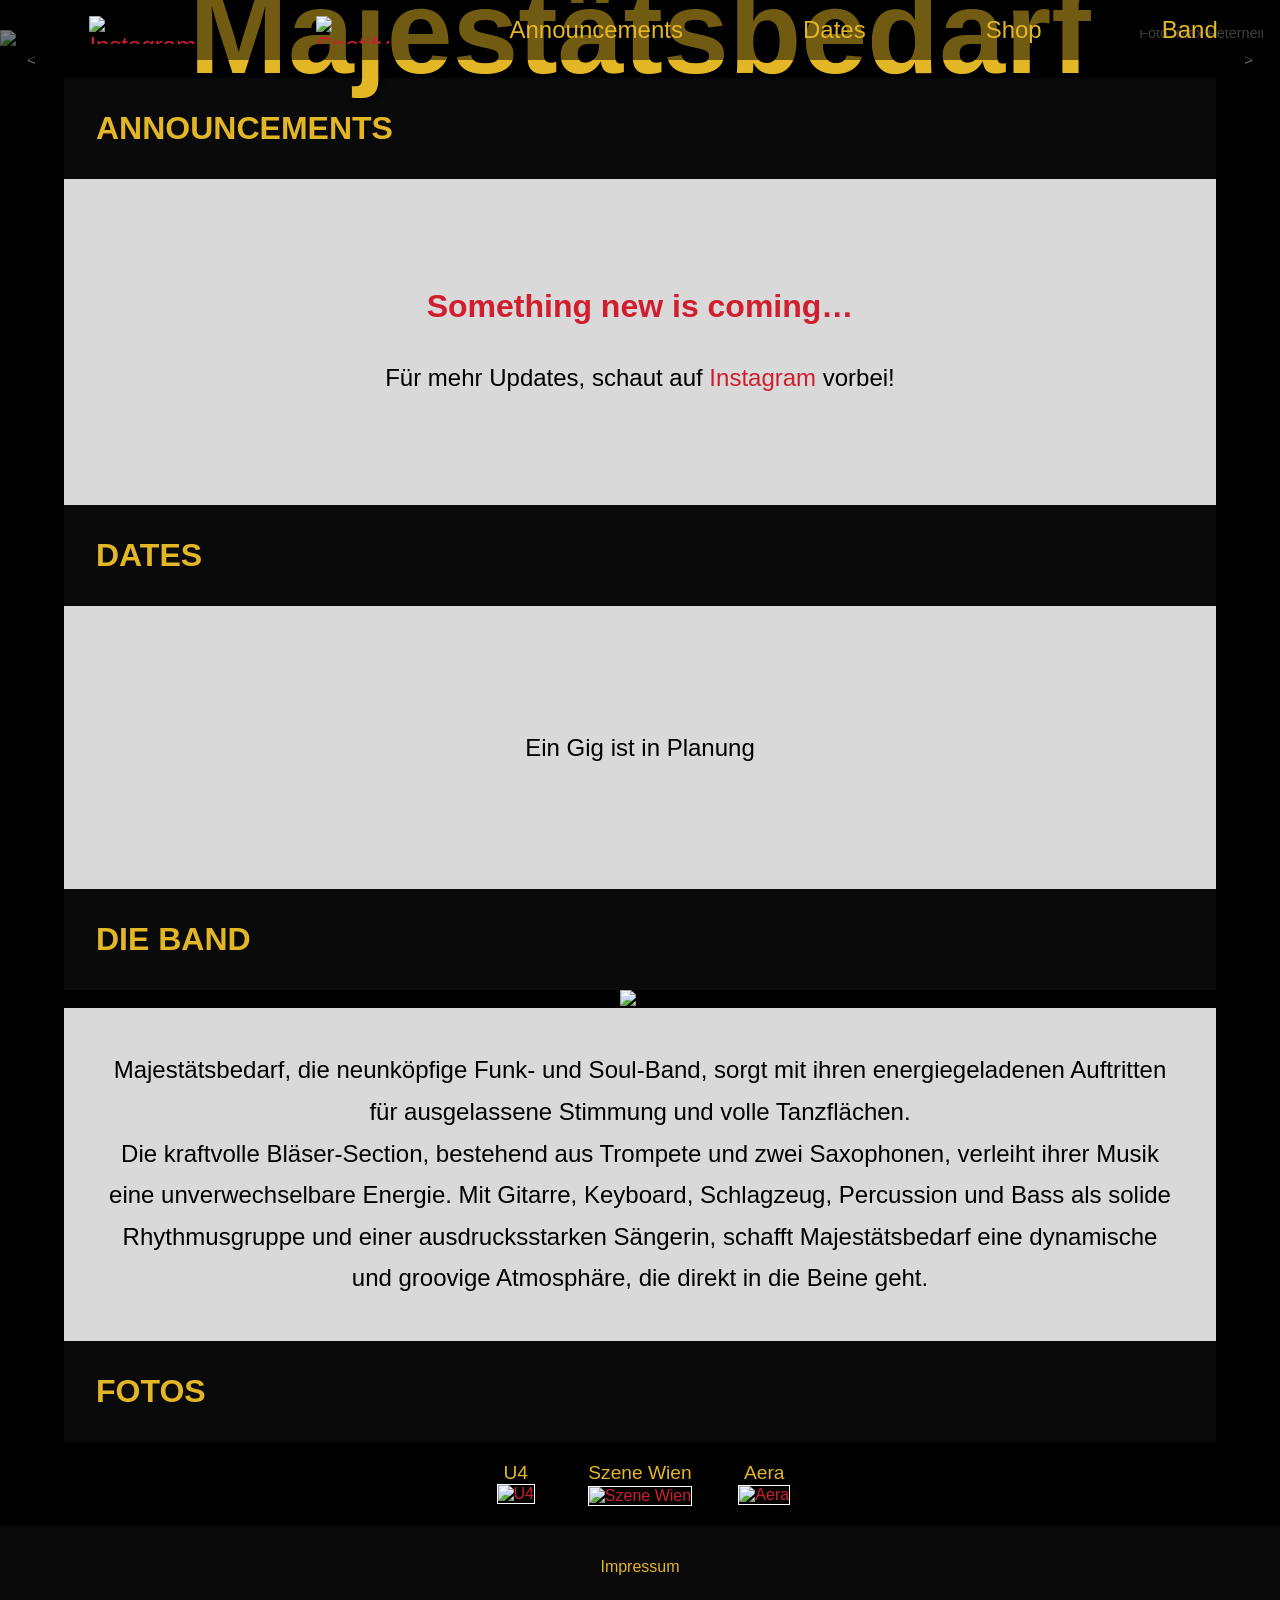
==== index.html @ e1f91ed0 "Add files via upload" ====
<!DOCTYPE html>
<html lang="de">
<head>
	<title>Majestätsbedarf</title>
	<link rel="stylesheet" href="styles/style.css">
	<meta charset="utf-8">
	<meta name="viewport" content="width=device-width, initial-scale=1.0"> 
	
</head>

<body>

	<div class="sitewrapper">

		<header class="header-container">

			<div id="background-foto">

					<picture>

						<div class="everything-slide">
							<div id="slidewrapper">
								<div class="slideshow">
									<div class="slide" data-fotograf="Foto: Max Peternell">
										<img src="Bilder/sliderbilder/Slide1.jpeg" alt="slide01">
									</div>
									<div class="slide" data-fotograf="Foto: Markus Pawlata">
										<img src="Bilder/sliderbilder/Slide2.jpg" alt="slide02">
									</div>
									<div class="slide" data-fotograf="Foto: Max Peternell">
										<img src="Bilder/sliderbilder/Slide3.jpg" alt="slide03">
									</div>
								</div>
								<button id="prev" class="handleBtn">&lt;</button>
								<button id="next" class="handleBtn">&gt;</button>
							</div>
						</div>

					</picture>
			

				<div id="logowrapper">
					<h1 id="titellogo">Majestätsbedarf</h1>	
				</div>

			</div>

			<nav class="navbar">
				<a href="https://youtube.com/@majestatsbedarf?si=sIlyOgtETIAjD_en" target="_blank" class="nav-branding">
					<img src="Bilder/Icons/Youtube_2.svg" alt="Youtube Link">
				</a>
				<a href="https://www.instagram.com/majestaetsbedarf?utm_source=ig_web_button_share_sheet&igsh=ZDNlZDc0MzIxNw==" target="_blank" class="nav-branding">
					<img src="Bilder/Icons/Instagram_2.svg" alt="Instagram Link">
				</a>
				<a href="#" target="_blank" class="nav-branding">
					<img src="Bilder/Icons/Music_2.svg" alt="Spotify Link">
				</a>


				<ul class="nav-menu">
					<li class="nav-item">
						<a href="#Announcements" class="nav-link">Announcements</a>
					</li>
					<li class="nav-item">
						<a href="#Dates" class="nav-link">Dates</a>
					</li>
					<li class="nav-item">
						<a href="https://one-erection.sumupstore.com/produkte" class="nav-link">Shop</a>
					</li>
					<li class="nav-item">
						<a href="#TheBand" class="nav-link">Band</a>
					</li>
					<li class="nav-item">
						<a href="#Fotos" class="nav-link">Fotos</a>
					</li>
				</ul>
				<div class="hamburger">
					<span class="bar"></span>
					<span class="bar"></span>
					<span class="bar"></span>
				</div>
			</nav>

		</header>

<div class="Inhalt">


<div class = "Überschrift">
		<h2 id="Announcements">ANNOUNCEMENTS</h2>
	</div>

		<div class = "Abschnitt ">
			<p class="announcements">Something new is coming…</p>
			<p>Für mehr Updates, schaut auf <a href="https://www.instagram.com/majestaetsbedarf/" target="_blank">Instagram</a> vorbei!</p>
		</div>


	<div class = "Überschrift">
		<h2 id="Dates">DATES</h2>
	</div>

		<div class = "Abschnitt dates">

			<table class="event-tabelle">
    			<!-- <thead>
        			<tr>
						<th>Datum</th>
						<th>Ort</th>
						<th>Ticket</th>
					</tr>
				</thead> -->

				<tbody>
					<tr>
						<td>Ein Gig ist in Planung</td>
						<!-- <td>1160 Wien</td>
						<td>
							<a href="https://www.instagram.com/majestaetsbedarf/" target="_blank">Tickets</a>
						</td> -->
					</tr>

				</tbody>
			</table>


		</div>


	<div class = "Überschrift">
		<h2 id="TheBand">DIE BAND</h2>
	</div>

		<div class = "bild">
			<img src="Bilder/bandbilder/alle.png" alt="alle">

		</div>
	<div class="text">
		<p>Majestätsbedarf, die neunköpfige Funk- und Soul-Band, 
			sorgt mit ihren energiegeladenen Auftritten für ausgelassene Stimmung und volle Tanzflächen.
		</p>

		<p>	Die kraftvolle Bläser-Section, bestehend aus Trompete und zwei Saxophonen, verleiht ihrer Musik eine unverwechselbare Energie. 
			Mit Gitarre, Keyboard, Schlagzeug, Percussion und Bass als solide Rhythmusgruppe und einer ausdrucksstarken Sängerin,
			schafft Majestätsbedarf eine dynamische und groovige Atmosphäre, die direkt in die Beine geht.
		</p>
		</div>
	
	<div class = "Überschrift">
		<h2 id="Fotos">FOTOS</h2>
	</div>

	<section class="picture-layout">
				<div class="grid-container js-grid-container">
                        
				</div>
	</section>

</div>

	
	<footer>
	 <a href="impressum.html">Impressum</a>	
	</footer>



 </div>

 	<script src="scripts/siema.min.js"></script>
 	<script src="scripts/script.js"></script>
	<script src="scripts/burgermenu.js"></script>
	<script src="scripts/gallerydaten.js"></script>
	<script src="scripts/gallery.js"></script>

</body>


</html>
---- styles/style.css ----
:root {
  --fs-xl: clamp(3rem, 8vw + 1rem, 14rem);
  --fs-800: 2.5rem;
  --fs-700: 2rem;
  --fs-600: 1.5rem;
  --fs-500: 1.2rem;
  --fs-400: 1rem;
  --fs-300: 0.8rem;
  --fs-200: 0.7rem;
}

@font-face {
	font-family:'Anton SC';
	src: url(../Anton_SC/AntonSC-Regular.ttf) format('truetype');
}

* {
  margin: 0;
  padding: 0;
  box-sizing: border-box;
}


html, body {
  height: 100%;
  margin: 0;
  padding: 0;
}

main {
  flex: 1;  /* Allows main to grow and fill the remaining space */
}

.sitewrapper {
  /* width: 100vw; */
  /* max-width: 100vw; */
  /* overflow-x: hidden; */
  background-color: black;
  font-family: 'Open Sans', sans-serif;
  font-weight: 300;
  color: black;
  min-height: 100vh;
  display: flex;
  flex-direction: column;
}

.header-container{
  position: relative; /* Referenz für absolute Positionierung */
}

li {
  list-style: none;
}

a {
  color: #d01e2e;
  text-decoration: none;
}

a:hover {
  color: #e3b625;;
}

p{
  font-size: var(--fs-500);
  font-weight: 300;
}

h2{
  font-size: var(--fs-700);
  font-weight: 800;
}

  #logowrapper {
    position: absolute;
    top: 40%;
    left: 50%;
    transform: translate(-50%, -50%);
    display: flex;
    justify-content: center;
    align-items: center;
    width: 100%;
    height: 50%;
    /* z-index: 500; */
  }
  
  
  #titellogo {
	width: 100%;
    height: 100%;
    display: flex;
    justify-content: center;
    align-items: center;
    text-align: center;                   
   	color: #e3b625;
    white-space: wrap;
    text-shadow: 3px 3px 4px rgba(0, 0, 0, 0.6);
    text-decoration: none;
    font-family: 'Open Sans', sans-serif;
    font-size: var(--fs-xl);
    font-weight: 600;               
    font-style: normal;
    /* letter-spacing: 1px; */
  }

/*Slides*/

.everything-slide{
  width: 100%;
  height: 100%;
  display: flex;
  justify-content: center;
  padding: 30px 0 30px 0;
}

#slidewrapper {
position: relative;
  width: 100%;
  /* max-width: 1900px; */
}

.slideshow {
  width: 100%;
  max-width: 100%;
  overflow: hidden;
}

.slideshow img {
  width: 100%;
  object-fit: cover;
}
  .slideshow .slide {
    position: relative;
  }
  .slideshow .slide::after {
    content: attr(data-fotograf);
    position: absolute;
    bottom: 5px;
    right: 10px;
    color: gray;
    font-size: var(--fs-200);
    font-weight: 100;
    padding: 2px 6px;
    z-index: 100;
  }

  .handleBtn {
    opacity: 0.55;
    background-color: transparent;
    border-radius:6px;
    border:0px solid #333;
    display:inline-block;
    cursor:pointer;
    color:#ddd;
    font-size:15px;
    padding:12px 12px;
    text-decoration:none;
    position: absolute;
    top: 50%;
	z-index: 10000;
  }
  .handleBtn:hover {
    opacity: .65;
  }

  #prev {
    left: 1em;
  }

  #next {
    right: 1em;
  }

.navbar{
  min-height: 60px;
  display: flex;
  justify-content: center;
  gap: 120px;
  align-items: center;
  padding: 0 24px;
  z-index: 100000;
  position: fixed;
  top: 0;
  left: 0;
  width: 100%;
  background-color: rgba(0, 0, 0, 0.5);
    
}

.nav-branding{
  font-size: var(--fs-500);
  display: flex;
  align-items: center;
}
    .nav-branding img{
      max-height: 28px;
      display: block;
    }

.nav-menu{
  display: flex;
  justify-content: space-between;
  align-items: center;
  gap: 120px;
}

.nav-link{
  transition: 0.3s ease;
  font-size: var(--fs-500);
  font-weight: 400;
  color: #e3b625;
}

.nav-link:hover{
  color: #d01e2e;
}

.hamburger{
  display: none;
  cursor: pointer;
}

.bar{
  display: block;
  width: 25px;
  height: 3px;
  margin: 5px auto;
  -webkit-transition: all 0.3s ease-in-out;
  transition: all 0.3s ease-in-out;
  background-color: white;
}

@media (max-width: 768px) {
  .hamburger{
    display: block;
  }

  .hamburger.active .bar:nth-child(2){
    opacity: 0;
  }
  .hamburger.active .bar:nth-child(1){
    transform: translateY(8px) rotate(45deg);
  }
  .hamburger.active .bar:nth-child(3){
    transform: translateY(-8px) rotate(-45deg);
  }

  .nav-menu{
    position: fixed;
    left: -100%;
    top: 60px;
    gap: 0;
    flex-direction: column;
    background-color: rgba(0, 0, 0, 0.5);
    width: 100%;
    text-align: center;
    transition: 0.3s;
  }

  .nav-menu.active{
    left: 0;
  }

  .nav-item{
    margin: 16px 0;
  }

  .navbar{
    gap: 30px;
  }
}


.Inhalt {
  display: flex;
  flex-direction: column;
  align-items: center;
  padding: 0% 5% 0% 5%;
}

/*Felder*/

.Überschrift {
	margin:0;
	padding: 2em;
	color: #e3b625;
  background: #0a0a0a;
	height: auto;
	max-width: 1920px;
	width: 100%;
	display: flex;
	/* flex-wrap: wrap; */
	/* justify-content: center; */
	
}

.Abschnitt{
	height: auto;	
	max-width: 1920px;
	width: 100%;
  background: #d9d9d9;
  padding-top: 10%;
  padding-bottom: 10%;
	/* padding-top: 5em;
	padding-bottom: 5em; */
  line-height: 1.5em;
  text-align: center;
}
  

/*Announcements*/

.announcements{
font-size: var(--fs-700);
font-weight: 800;
color:#d01e2e;
padding-bottom: 1.5em;
}

/*Dates*/

.dates{
	line-height: 3em;
  display: flex;
  align-items: center;
}

.event-tabelle {
  width: 100%;
  table-layout: fixed;
  font-size: var(--fs-500);
}


/*The Band*/

.bild img {
	width: 100%;
	max-width: 1920px;
	height: auto;
	margin:0;
}

.text{
	margin: 0;
	height: auto;
	max-width: 1920px;
	width: 100%;
	background: #d9d9d9;
	font-size: var(--fs-400);
	padding: 2em;
	text-align: center;
	vertical-align: middle;
	line-height: 2em;
}


/* Fotos */

.grid-container {
    padding: 20px;
    gap: 20px;
    width:100%;
    display: grid;
    grid-template-columns: repeat(3, 1fr);
}
    .grid-item {
        display: flex;
        justify-content: center;
    }

    .description {
        margin-bottom: 2.5%;
        text-align: center;
        font-size: var(--fs-300);
        color: #e3b625;
    }

        .description:hover{
        color: #d01e2e;
    }

    .title-picture {
        display: flex;
        justify-content: center;
        border: 1px solid white;
    }
        .title-picture img{
            width: 100%;
            max-height: 300px;
            height: auto;
        }



@media  (max-width: 768px) {

    .grid-container {
        grid-template-columns: repeat(1, 1fr);
    }
}


/*footer*/

footer {
  display: flex;
 justify-content: center;
 	padding: 2em;
	background: #0a0a0a;
	
}

  footer a {
    color: #e3b625;	
  }
   footer a:hover{
    color: #d01e2e;	
  }


@media (min-width: 769px){
  :root {
    --fs-xl: clamp(1.5rem, 8vw + 1rem, 12rem);
	--fs-800: 1.7rem;
	--fs-700: 2rem;
    --fs-600: 2rem;
    --fs-500: 1.5rem;
    --fs-400: 1.3rem;
    --fs-300: 1.2rem;
    --fs-200: 0.9rem;
  }


}
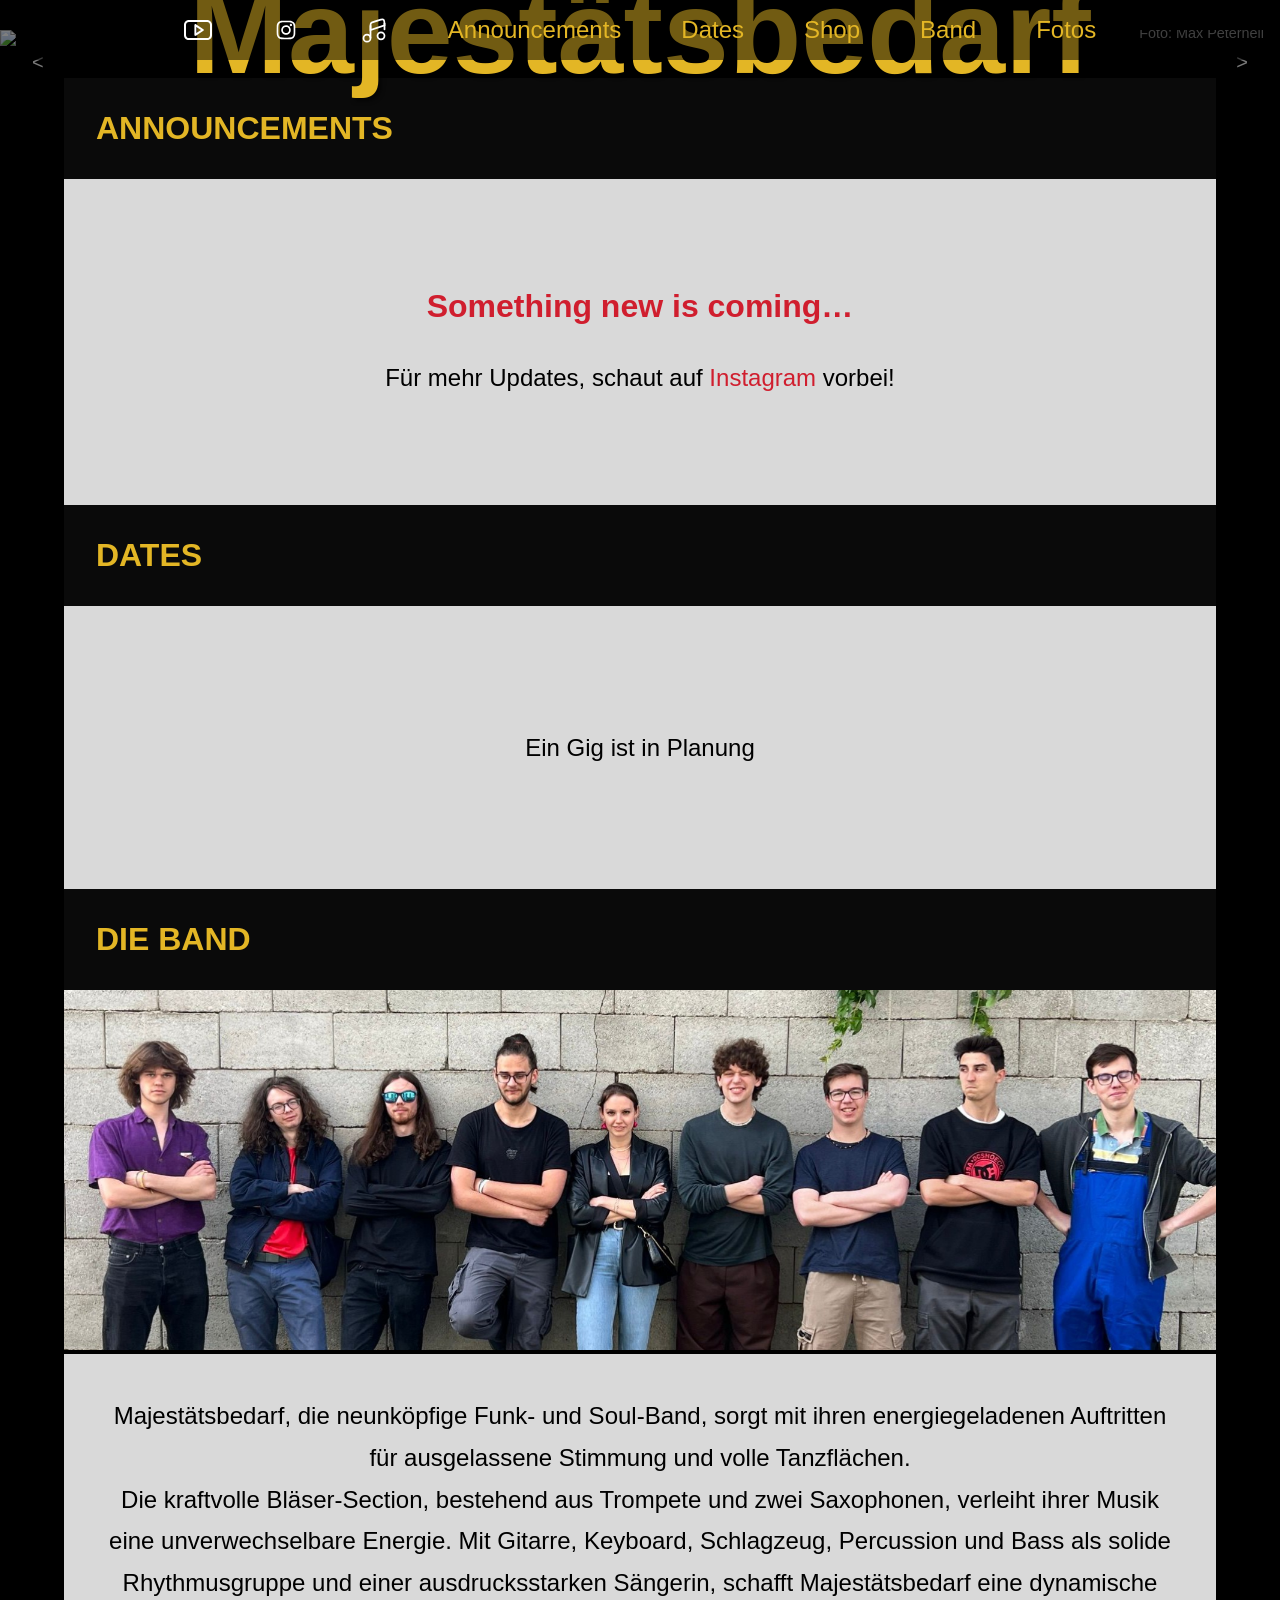
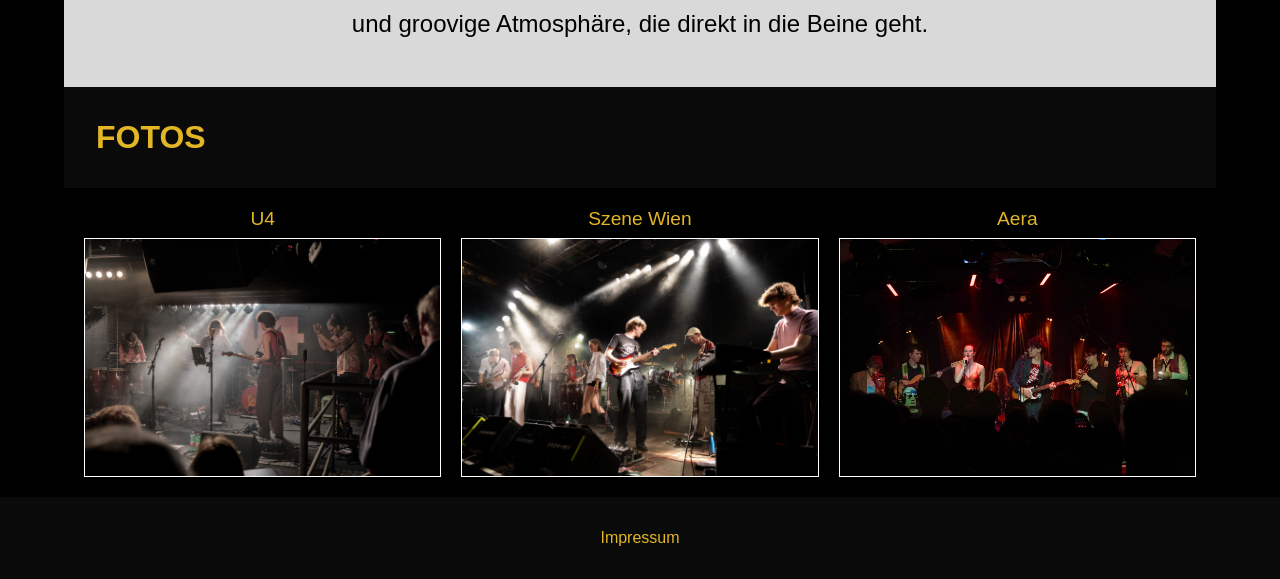
==== commit 00270fe3: "Add files via upload" ====
--- a/index.html
+++ b/index.html
@@ -22,13 +22,13 @@
 							<div id="slidewrapper">
 								<div class="slideshow">
 									<div class="slide" data-fotograf="Foto: Max Peternell">
-										<img src="Bilder/sliderbilder/Slide1.jpeg" alt="slide01">
+										<img src="Bilder/sliderbilder/Slide1.webp" alt="slide01">
 									</div>
 									<div class="slide" data-fotograf="Foto: Markus Pawlata">
-										<img src="Bilder/sliderbilder/Slide2.jpg" alt="slide02">
+										<img src="Bilder/sliderbilder/Slide2.webp" alt="slide02">
 									</div>
 									<div class="slide" data-fotograf="Foto: Max Peternell">
-										<img src="Bilder/sliderbilder/Slide3.jpg" alt="slide03">
+										<img src="Bilder/sliderbilder/Slide3.webp" alt="slide03">
 									</div>
 								</div>
 								<button id="prev" class="handleBtn">&lt;</button>
@@ -52,7 +52,7 @@
 				<a href="https://www.instagram.com/majestaetsbedarf?utm_source=ig_web_button_share_sheet&igsh=ZDNlZDc0MzIxNw==" target="_blank" class="nav-branding">
 					<img src="Bilder/Icons/Instagram_2.svg" alt="Instagram Link">
 				</a>
-				<a href="#" target="_blank" class="nav-branding">
+				<a href="#" class="nav-branding">
 					<img src="Bilder/Icons/Music_2.svg" alt="Spotify Link">
 				</a>
 
@@ -65,7 +65,7 @@
 						<a href="#Dates" class="nav-link">Dates</a>
 					</li>
 					<li class="nav-item">
-						<a href="https://one-erection.sumupstore.com/produkte" class="nav-link">Shop</a>
+						<a href="https://majestaetsbedarf.sumupstore.com/produkte" class="nav-link">Shop</a>
 					</li>
 					<li class="nav-item">
 						<a href="#TheBand" class="nav-link">Band</a>
--- a/styles/style.css
+++ b/styles/style.css
@@ -152,7 +152,7 @@
     display:inline-block;
     cursor:pointer;
     color:#ddd;
-    font-size:15px;
+    font-size:20px;
     padding:12px 12px;
     text-decoration:none;
     position: absolute;
@@ -172,10 +172,11 @@
   }
 
 .navbar{
+ 
   min-height: 60px;
   display: flex;
   justify-content: center;
-  gap: 120px;
+  gap: 60px;
   align-items: center;
   padding: 0 24px;
   z-index: 100000;
@@ -199,9 +200,9 @@
 
 .nav-menu{
   display: flex;
-  justify-content: space-between;
+  /* justify-content: space-between; */
   align-items: center;
-  gap: 120px;
+  gap: 60px;
 }
 
 .nav-link{
@@ -230,7 +231,19 @@
   background-color: white;
 }
 
-@media (max-width: 768px) {
+
+#Announcements {
+    scroll-margin-top: 80px;
+}
+#Dates {
+    scroll-margin-top: 80px;
+}
+#TheBand {
+    scroll-margin-top: 80px;
+}
+
+
+@media (max-width: 834px) {
   .hamburger{
     display: block;
   }
@@ -414,7 +427,7 @@
   footer a {
     color: #e3b625;	
   }
-   footer a:hover{
+   footer a:hover {
     color: #d01e2e;	
   }
 
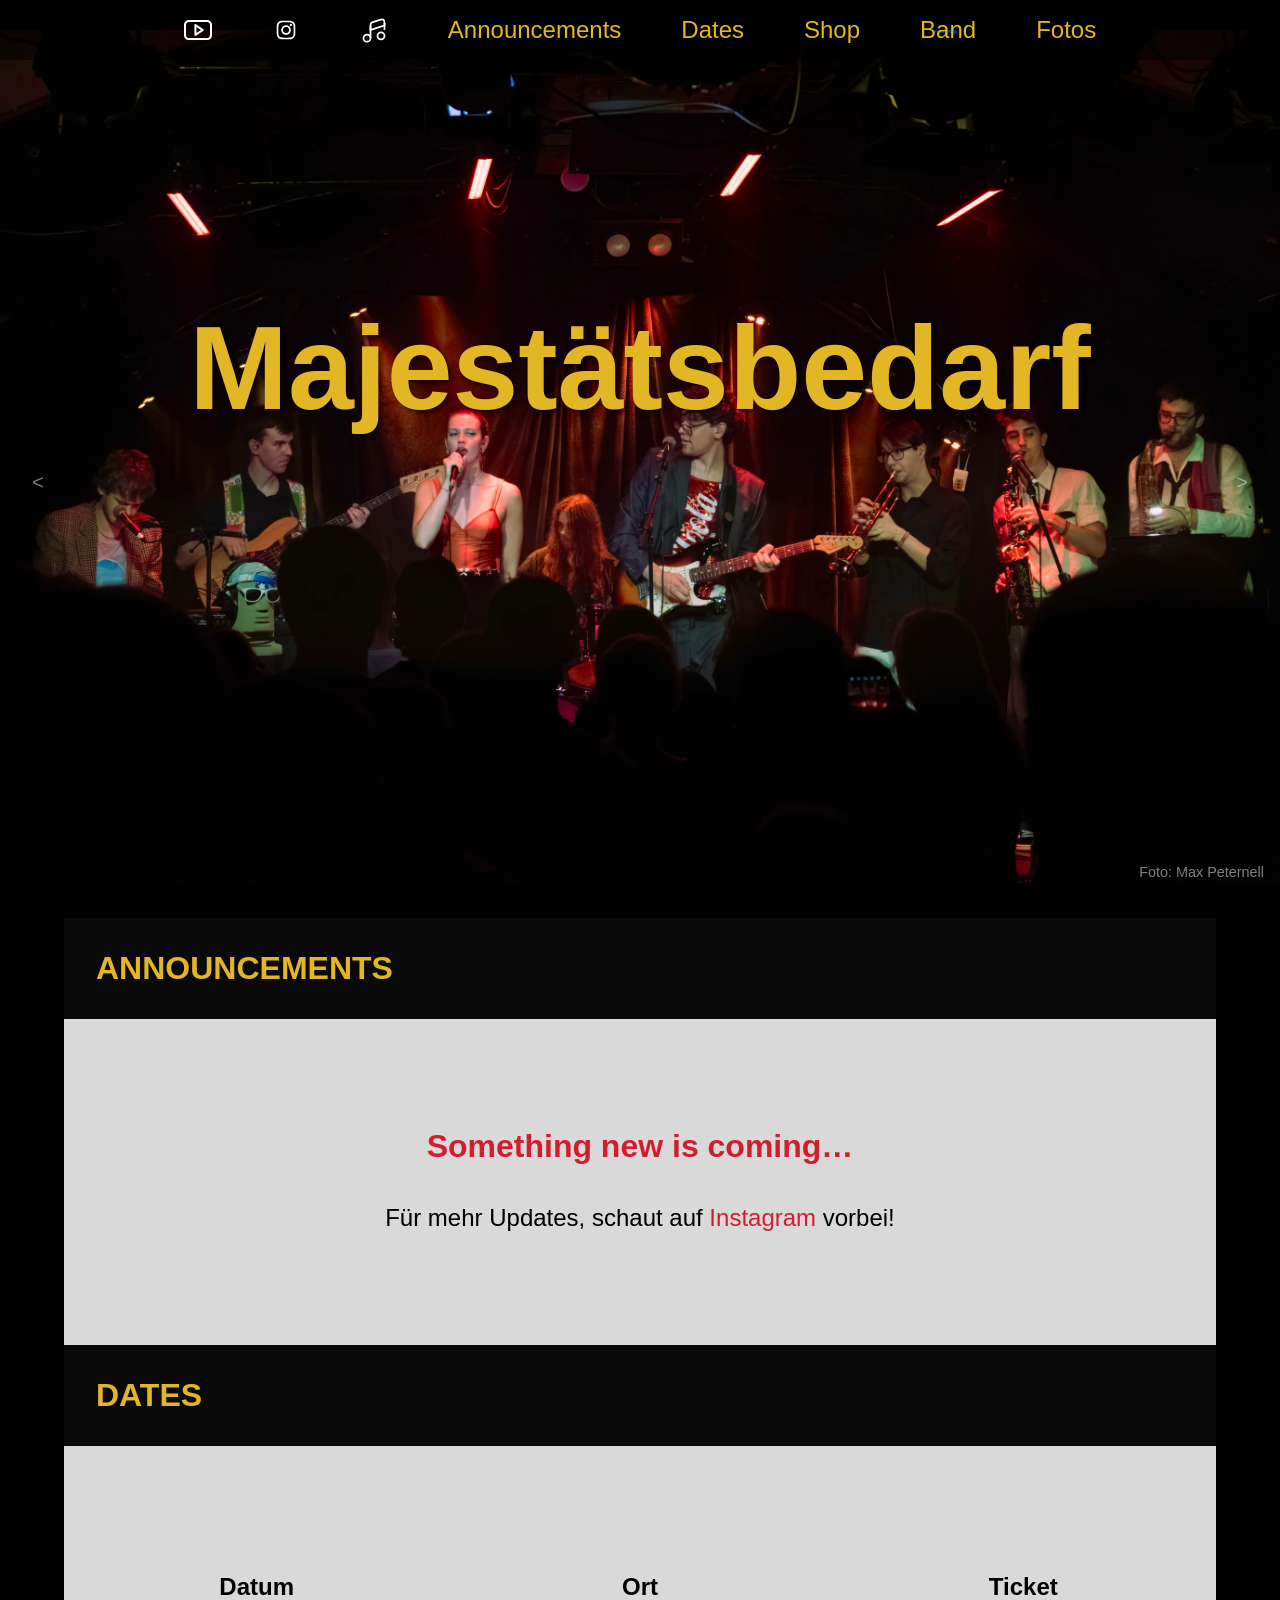
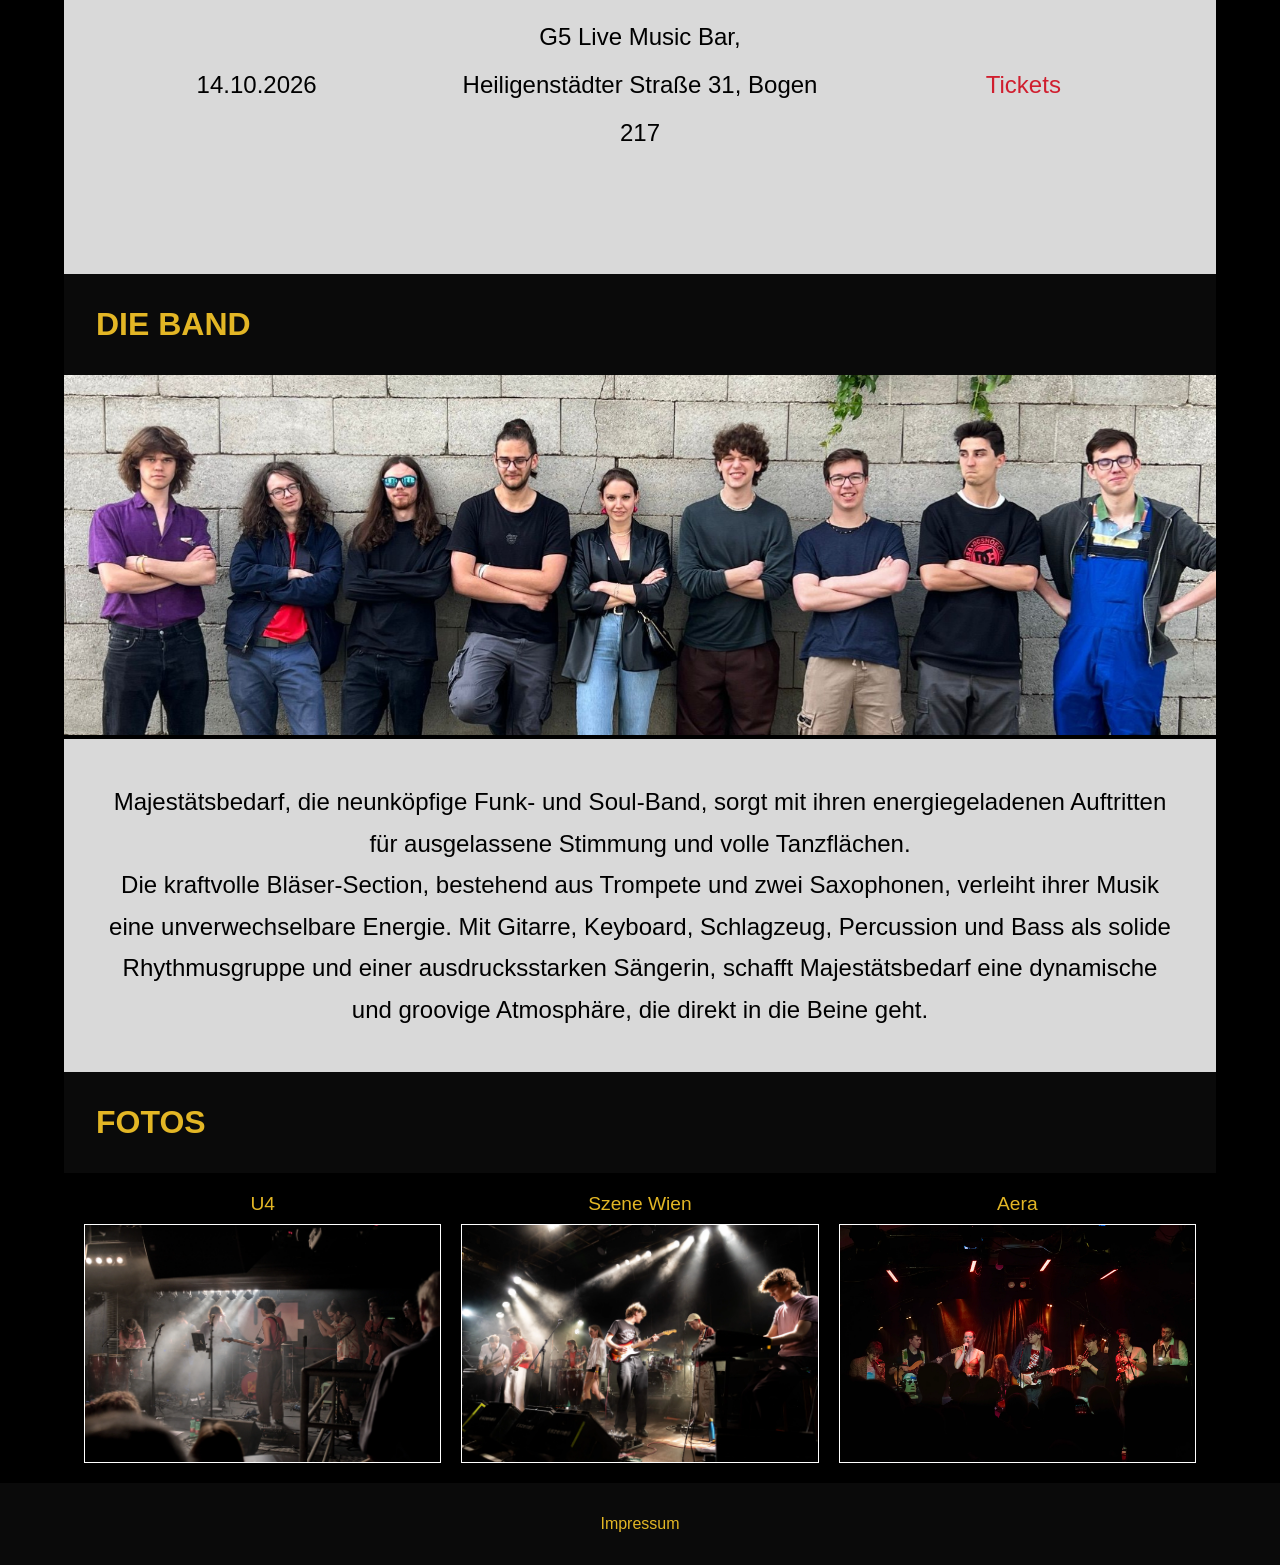
==== commit 26b357d5: "Update index.html" ====
--- a/index.html
+++ b/index.html
@@ -103,21 +103,22 @@
 		<div class = "Abschnitt dates">
 
 			<table class="event-tabelle">
-    			<!-- <thead>
+    			<thead>
         			<tr>
 						<th>Datum</th>
 						<th>Ort</th>
 						<th>Ticket</th>
 					</tr>
-				</thead> -->
+				</thead>
 
 				<tbody>
 					<tr>
-						<td>Ein Gig ist in Planung</td>
-						<!-- <td>1160 Wien</td>
+						<!-- <td>Ein Gig ist in Planung</td> -->
+						<td>14.10.2026 </td>
+						<td>G5 Live Music Bar, <br> Heiligenstädter Straße 31, Bogen 217</td>
 						<td>
-							<a href="https://www.instagram.com/majestaetsbedarf/" target="_blank">Tickets</a>
-						</td> -->
+							<a href="https://ticket1389.tickethome.at/buchen/297/14.10.2026/1900&ref=maj" target="_blank">Tickets</a>
+						</td> 
 					</tr>
 
 				</tbody>
@@ -176,4 +177,4 @@
 </body>
 
 
-</html>+</html>
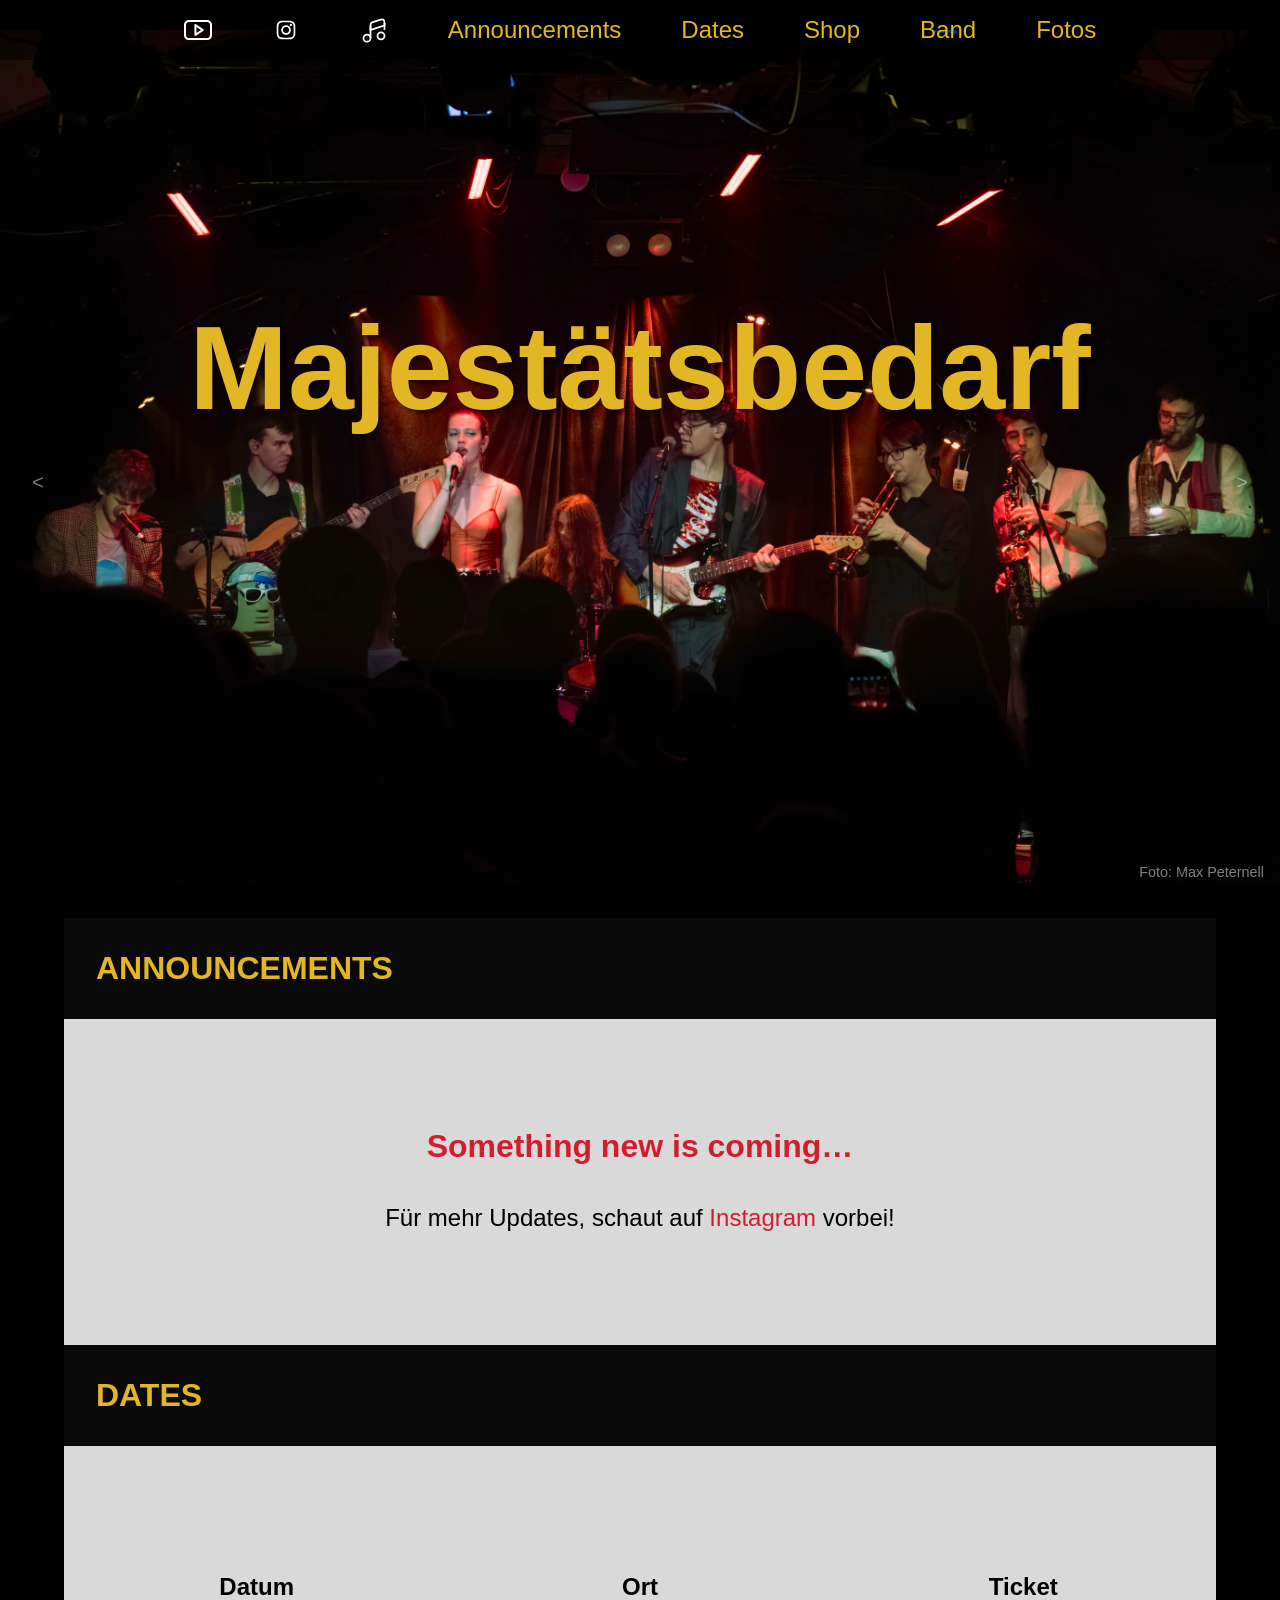
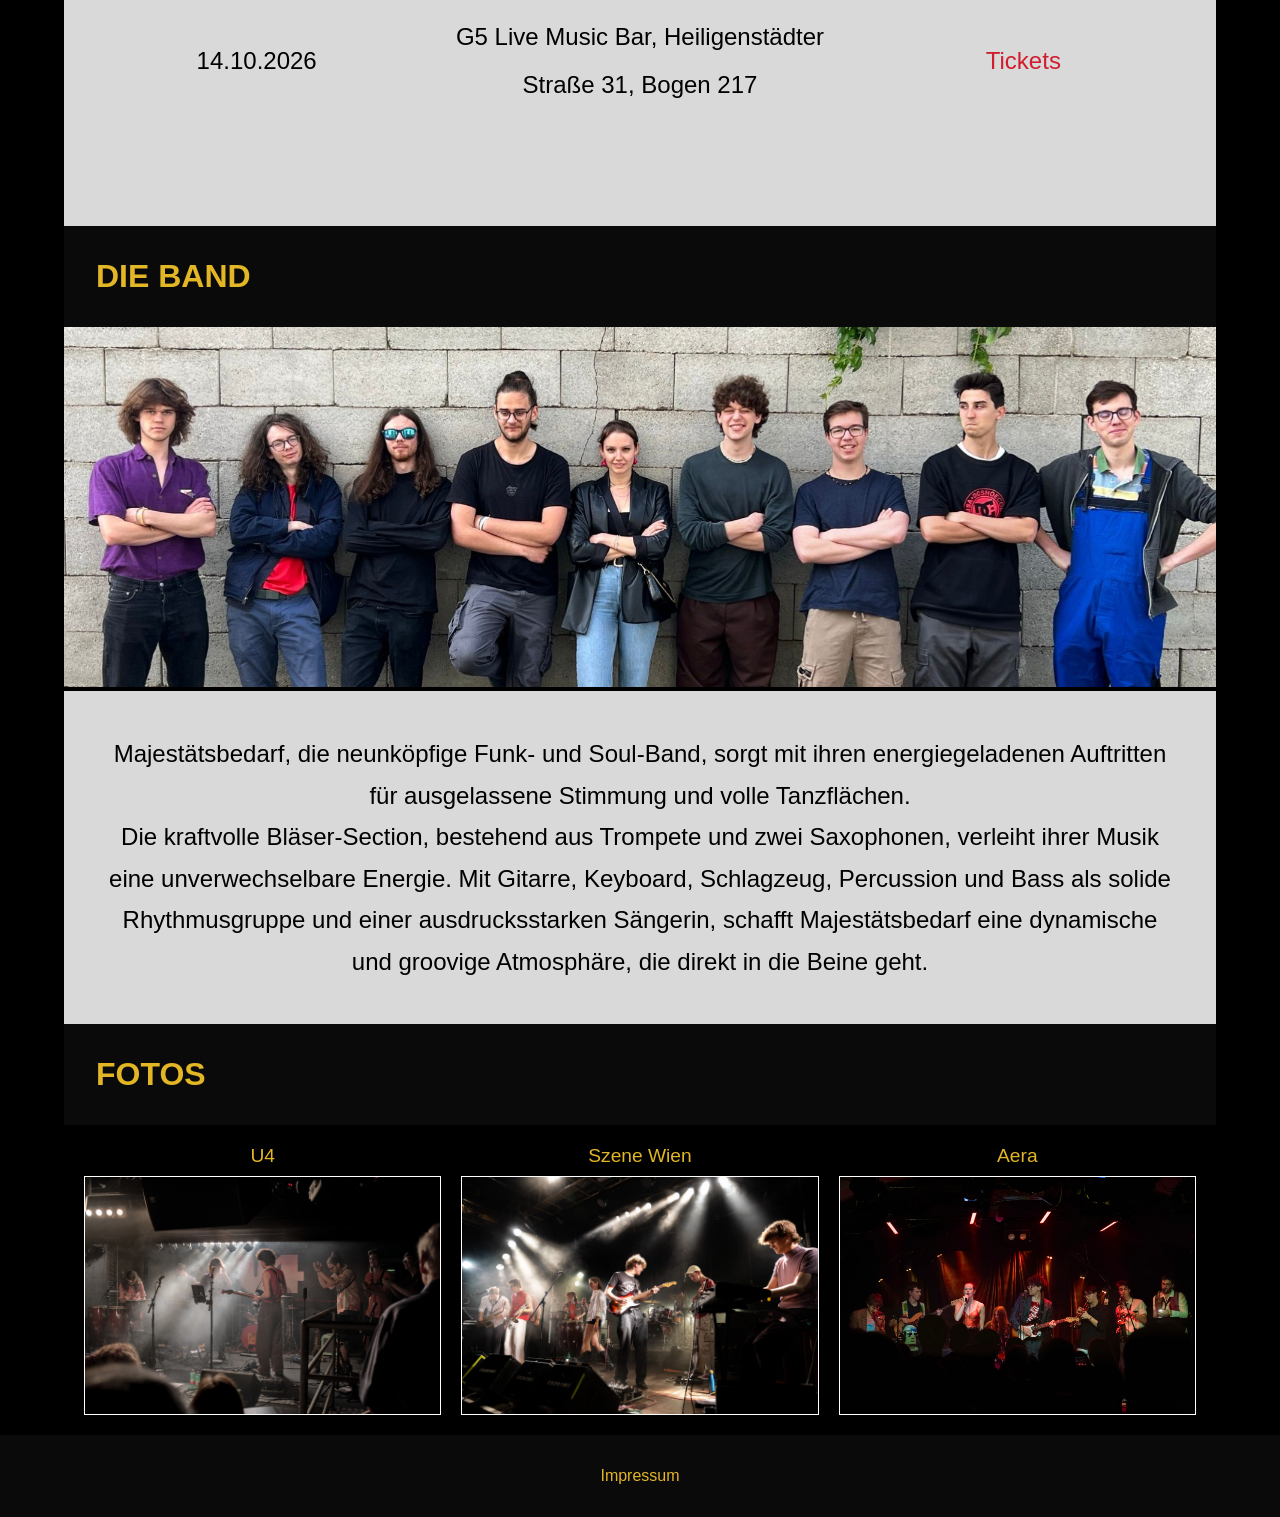
==== commit dd1a1aa1: "Update index.html" ====
--- a/index.html
+++ b/index.html
@@ -115,7 +115,7 @@
 					<tr>
 						<!-- <td>Ein Gig ist in Planung</td> -->
 						<td>14.10.2026 </td>
-						<td>G5 Live Music Bar, <br> Heiligenstädter Straße 31, Bogen 217</td>
+						<td>G5 Live Music Bar, Heiligenstädter Straße 31, Bogen 217</td>
 						<td>
 							<a href="https://ticket1389.tickethome.at/buchen/297/14.10.2026/1900&ref=maj" target="_blank">Tickets</a>
 						</td> 
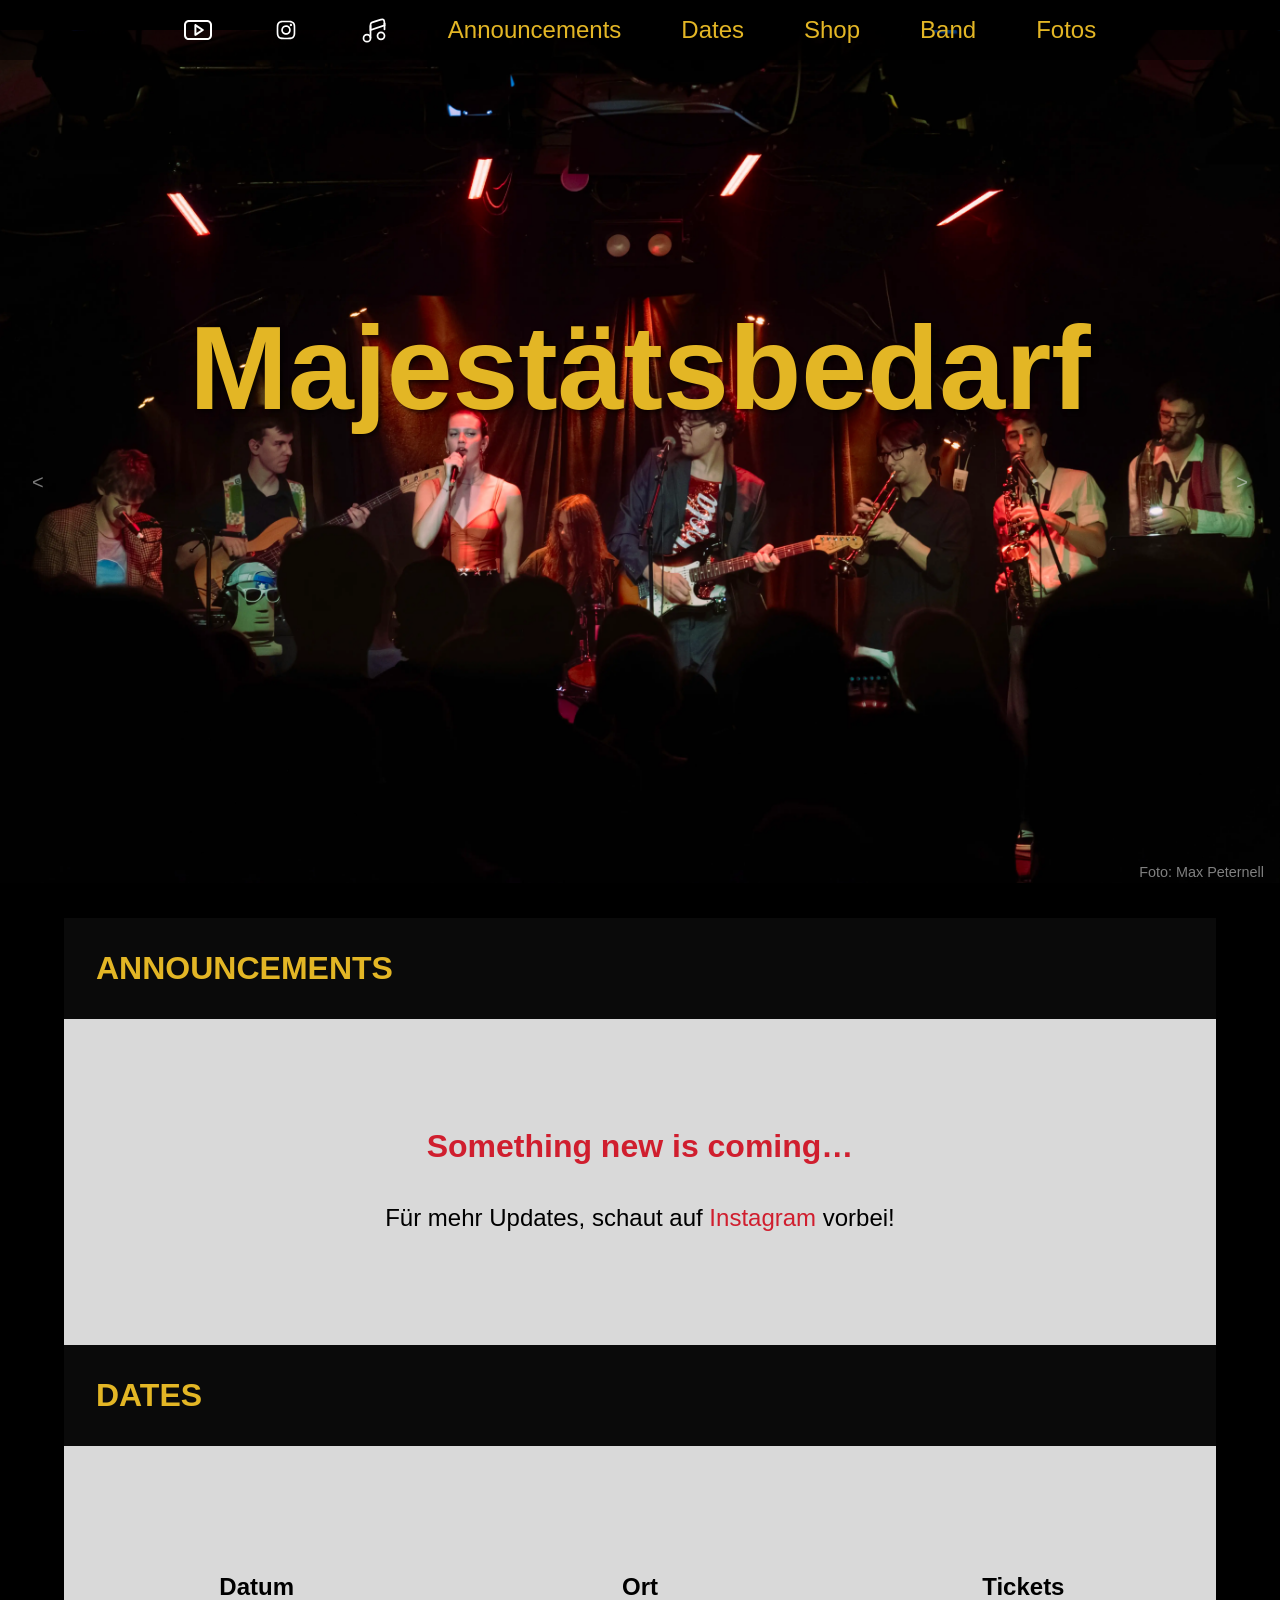
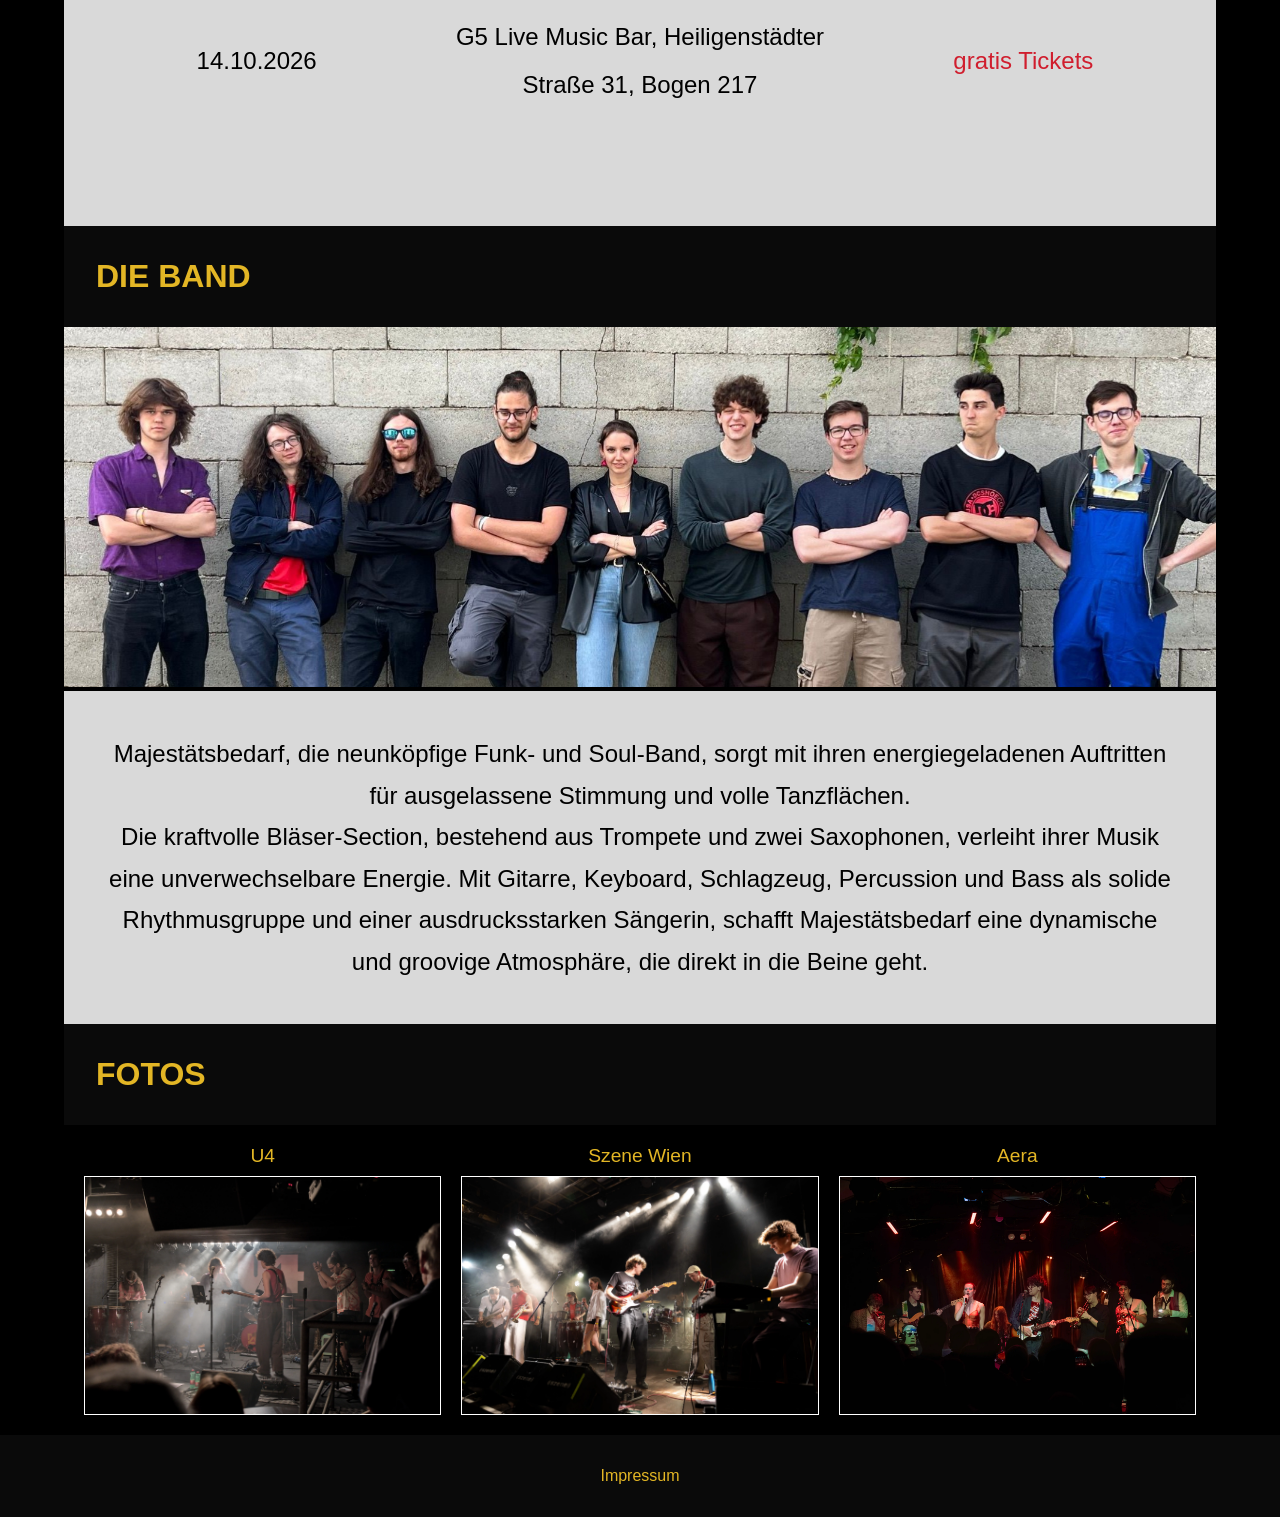
==== commit 8cb2ff14: "Update index.html" ====
--- a/index.html
+++ b/index.html
@@ -107,7 +107,7 @@
         			<tr>
 						<th>Datum</th>
 						<th>Ort</th>
-						<th>Ticket</th>
+						<th>Tickets</th>
 					</tr>
 				</thead>
 
@@ -117,7 +117,7 @@
 						<td>14.10.2026 </td>
 						<td>G5 Live Music Bar, Heiligenstädter Straße 31, Bogen 217</td>
 						<td>
-							<a href="https://ticket1389.tickethome.at/buchen/297/14.10.2026/1900&ref=maj" target="_blank">Tickets</a>
+							<a href="https://ticket1389.tickethome.at/buchen/297/14.10.2026/1900&ref=maj" target="_blank">gratis Tickets</a>
 						</td> 
 					</tr>
 
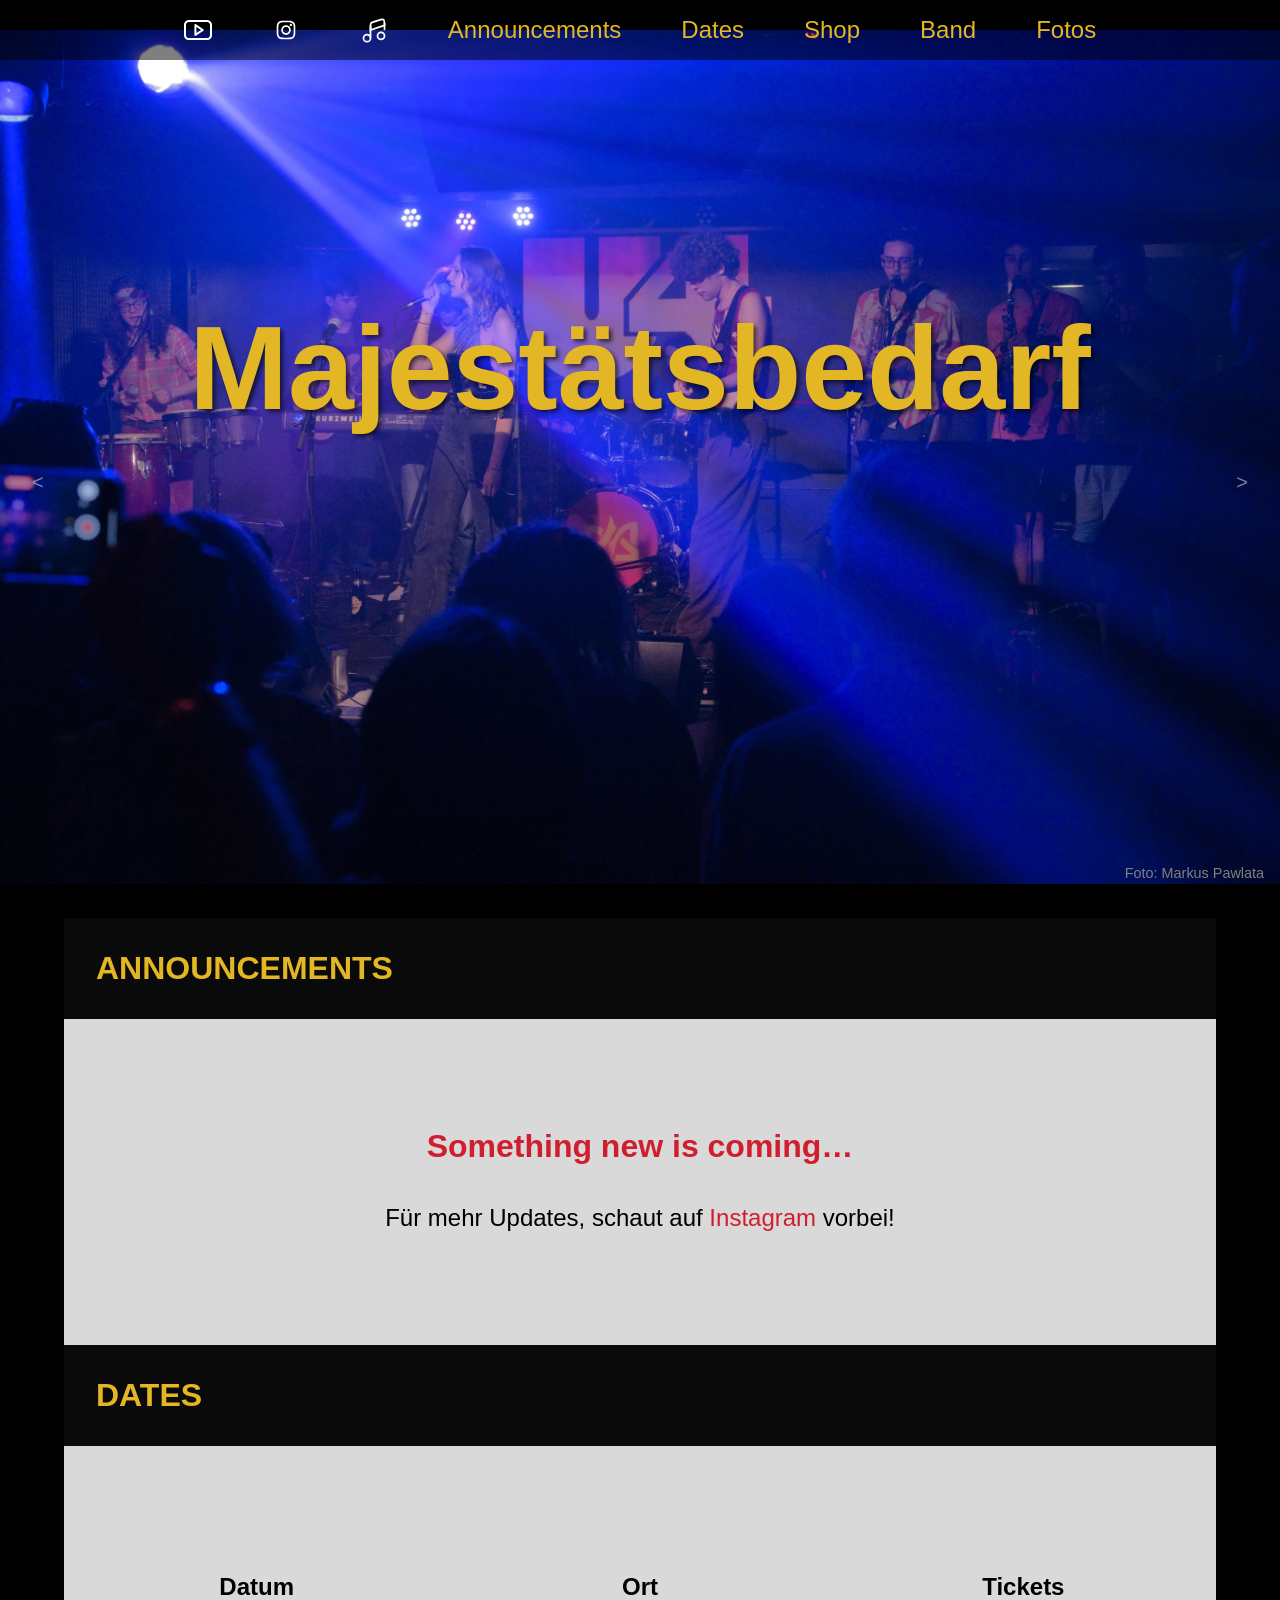
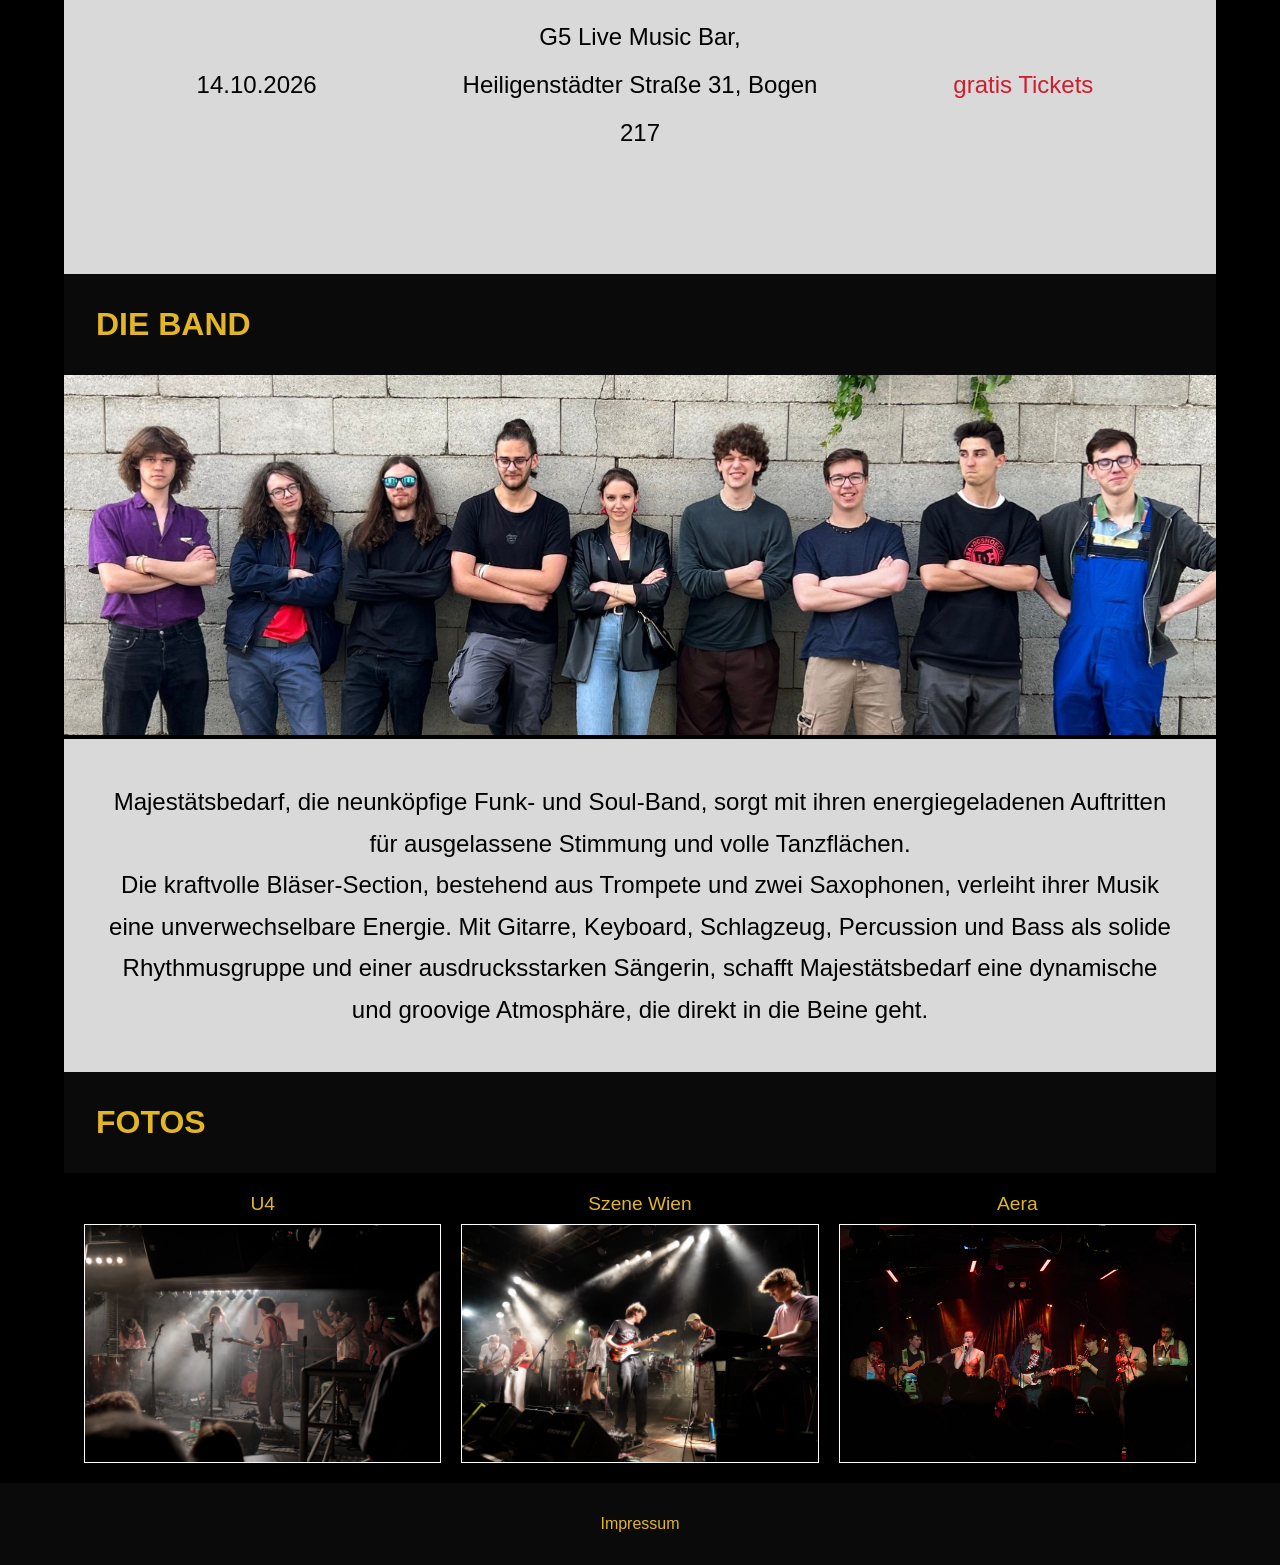
==== commit d445d15d: "Update index.html" ====
--- a/index.html
+++ b/index.html
@@ -115,7 +115,7 @@
 					<tr>
 						<!-- <td>Ein Gig ist in Planung</td> -->
 						<td>14.10.2026 </td>
-						<td>G5 Live Music Bar, Heiligenstädter Straße 31, Bogen 217</td>
+						<td>G5 Live Music Bar,<br>Heiligenstädter Straße 31, Bogen 217</td>
 						<td>
 							<a href="https://ticket1389.tickethome.at/buchen/297/14.10.2026/1900&ref=maj" target="_blank">gratis Tickets</a>
 						</td> 
